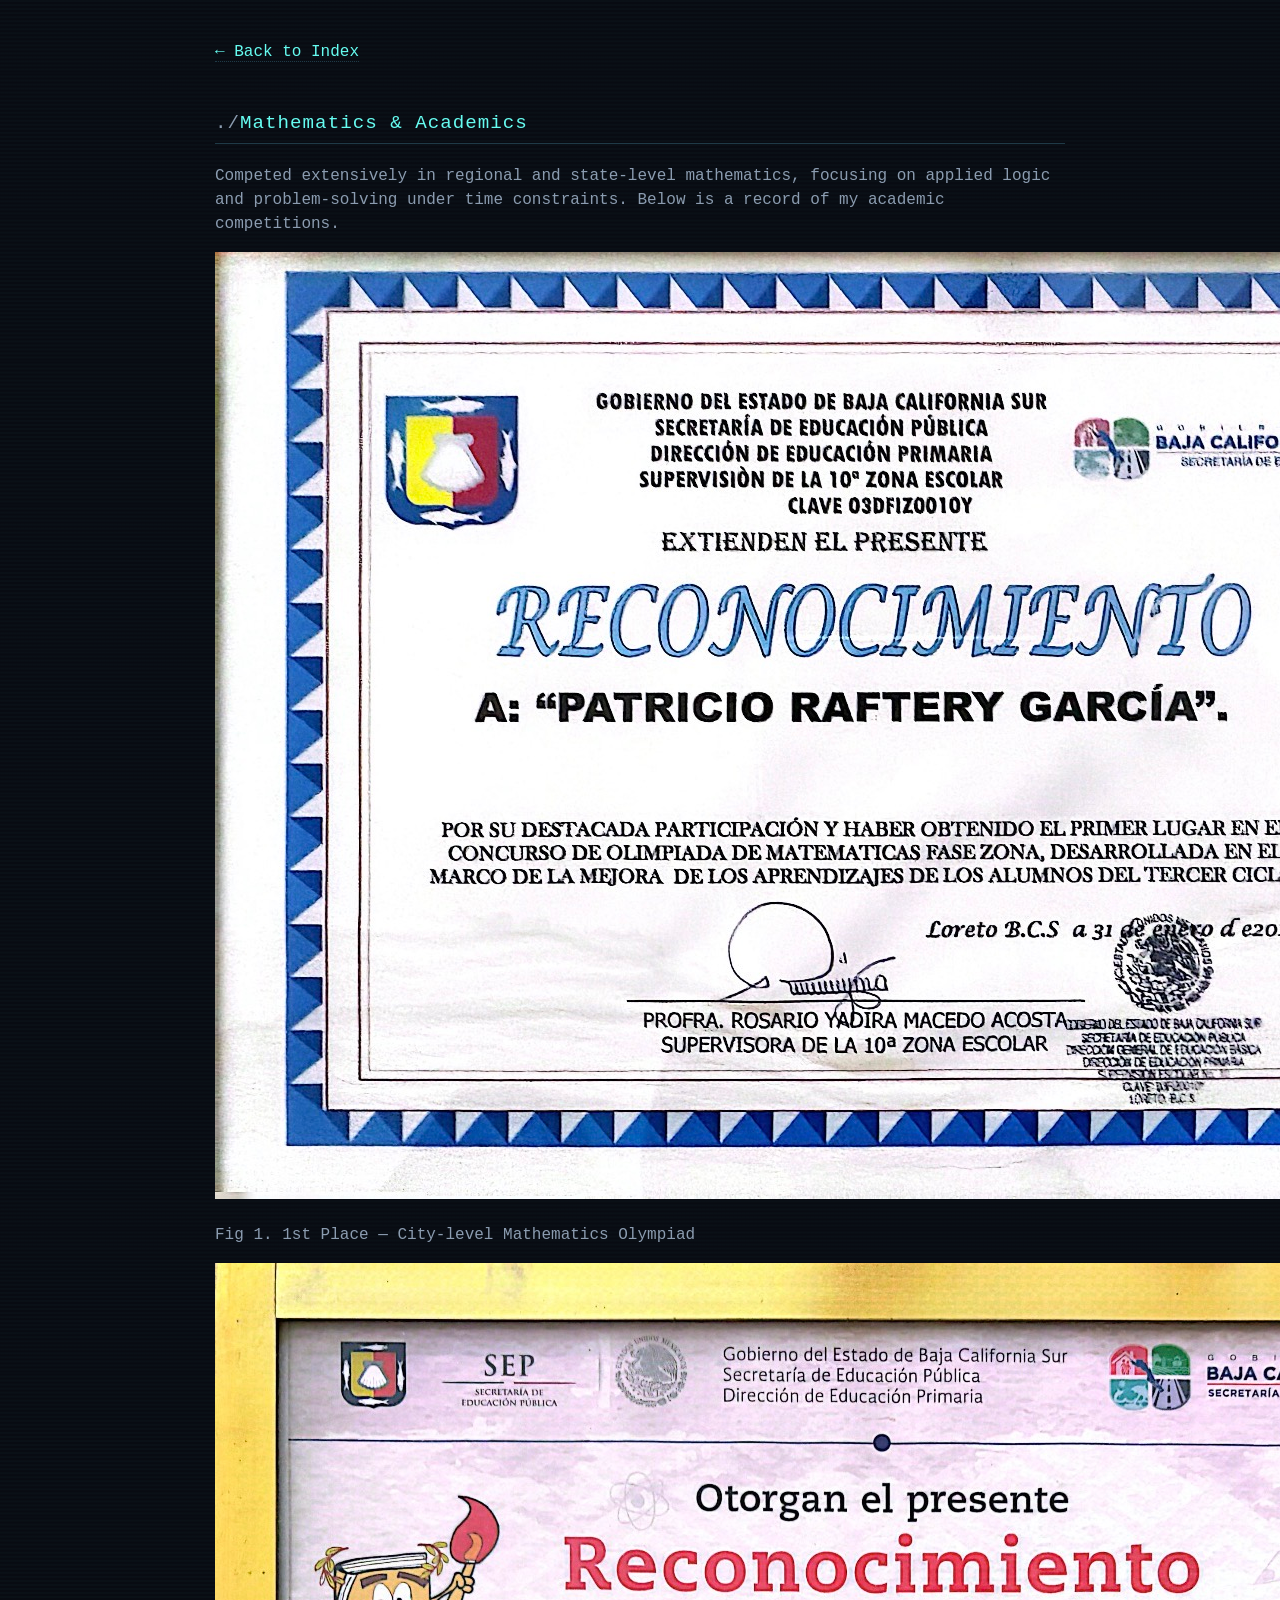
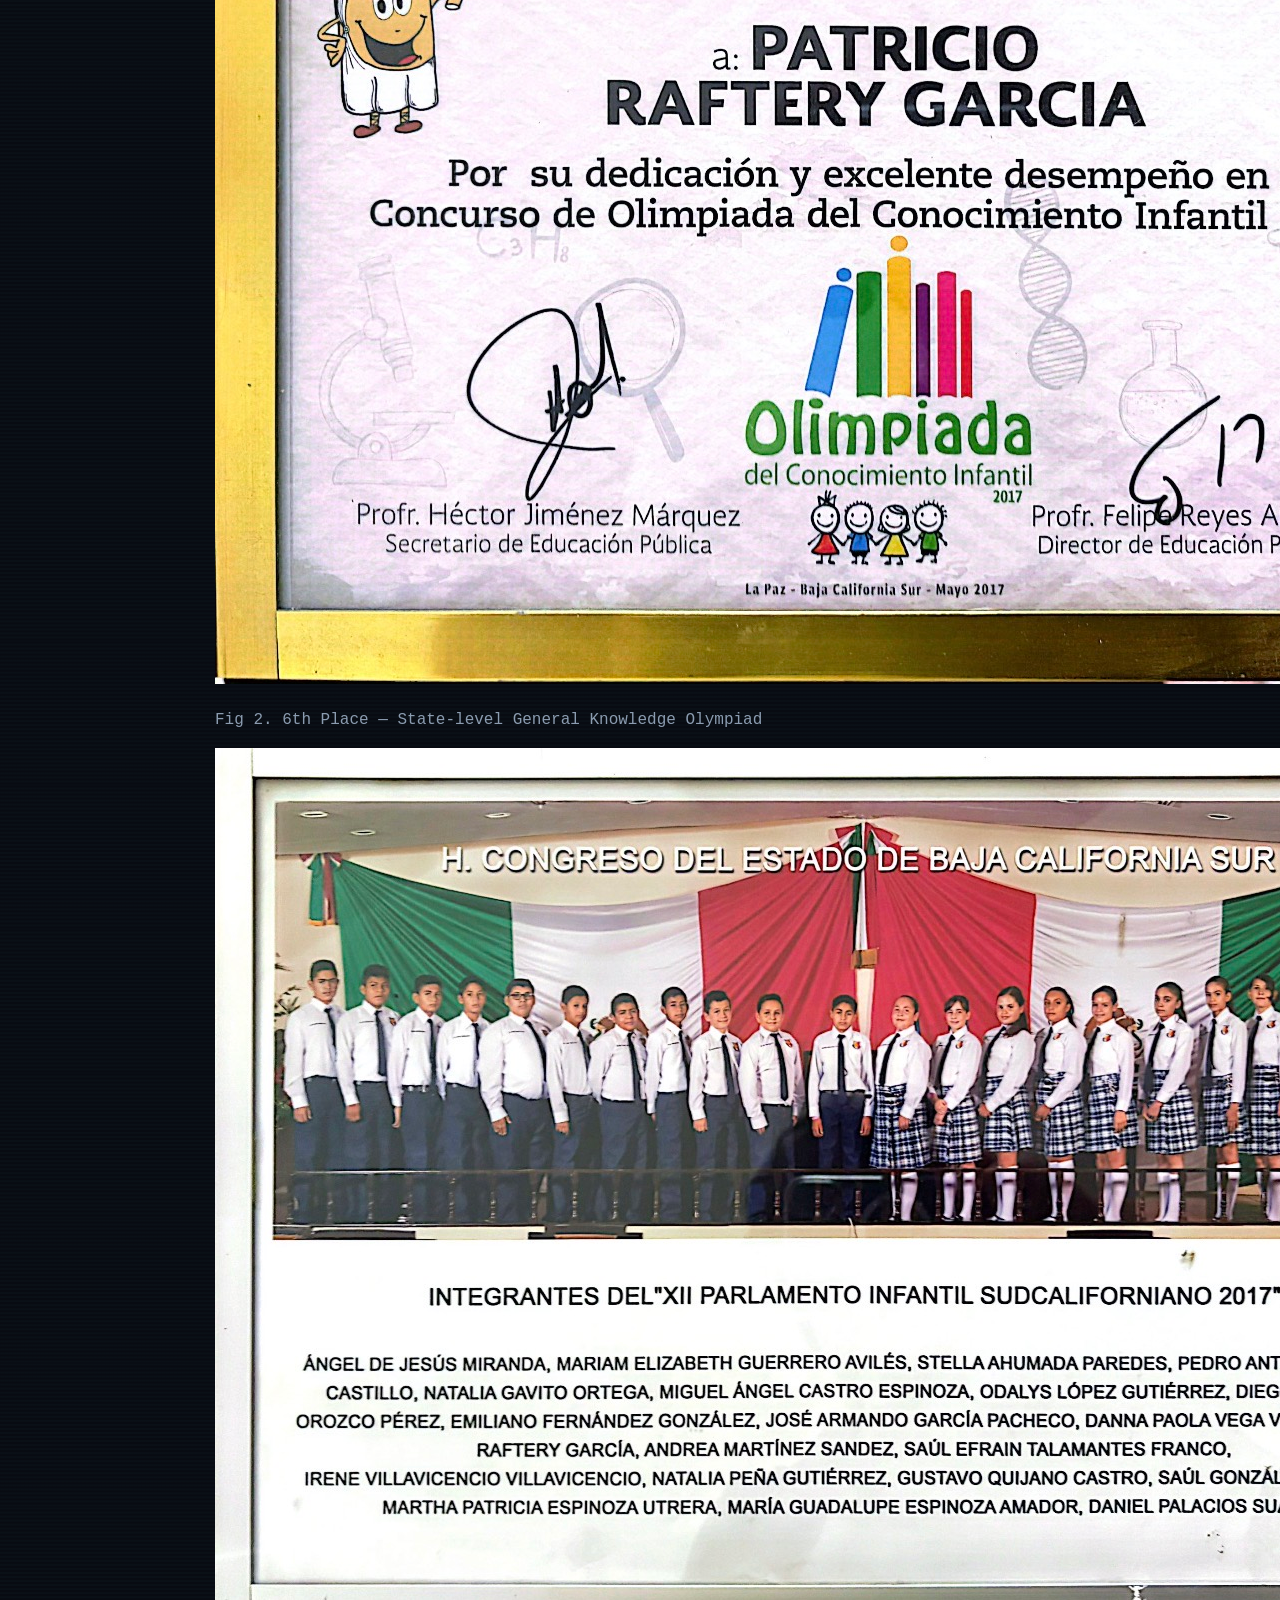
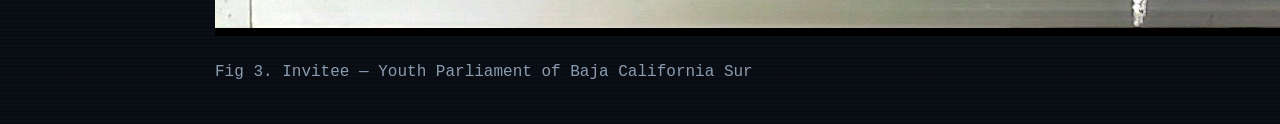
==== academics.html @ 467d8c93 "SYS.INIT: Base portfolio architecture and styling" ====
<!DOCTYPE html>
<html lang="en">
<head>
    <meta charset="UTF-8">
    <meta name="viewport" content="width=device-width, initial-scale=1.0">
    <title>Mathematics & Academics | Patricio Raftery García</title><link rel="stylesheet" href="style.css">
</head>
<body>

    <nav>
        <a href="index.html">← Back to Index</a>
    </nav>

    <main>
        <h2>Mathematics & Academics</h2>
        
        <p>
            Competed extensively in regional and state-level mathematics, focusing on applied logic and problem-solving under time constraints. Below is a record of my academic competitions.
        </p>

        <img src="src/Mathematics.jpg" alt="6th Place State-level Mathematics Olympiad" class="document-image">
        <p class="image-caption">Fig 1. 1st Place — City-level Mathematics Olympiad</p>

        <img src="src/GeneralOlympiad.jpg" alt="1st Place City-level General Knowledge Olympiad" class="document-image">
        <p class="image-caption">Fig 2. 6th Place — State-level General Knowledge Olympiad</p>

        <img src="src/YouthParliament.jpg" alt="Youth Parliament of Baja California Sur Invitee" class="document-image">
        <p class="image-caption">Fig 3. Invitee — Youth Parliament of Baja California Sur</p>

    </main>

</body>
</html>
---- style.css ----
/* GLOBAL BASE & BACKGROUND LAYERS */
body {
    margin: 40px auto;
    max-width: 850px;
    line-height: 1.5;
    font-size: 16px;
    font-family: 'Consolas', 'Courier New', Courier, monospace;
    color: #8b9cb0; 
    padding: 0 15px;
    position: relative;
    /* Subtle CRT Scanline effect */
    background-color: #080b12;
    background-image: repeating-linear-gradient(0deg, transparent, transparent 2px, rgba(102, 252, 241, 0.02) 2px, rgba(102, 252, 241, 0.02) 4px);
}



body::before {
    /* (Hex grid settings...) */
    z-index: -3; /* Lowest layer */
}

body::after {
    /* (Vignette/Glass settings...) */
    z-index: -2; /* Just above the hexes */
}
@keyframes drift {
    0% { background-position: 0 0; }
    100% { background-position: 0 138.56px; } 
}

/* SCROLLBAR & SELECTION OVERRIDES */
::-webkit-scrollbar { width: 8px; }
::-webkit-scrollbar-track { background: #080b12; border-left: 1px solid #1f3a47; }
::-webkit-scrollbar-thumb { background: #1f3a47; }
::-webkit-scrollbar-thumb:hover { background: #ff9900; }
::selection { background-color: #ff9900; color: #080b12; }

/* TYPOGRAPHY */
h1, h2, h3 { 
    color: #66fcf1; 
    font-weight: normal; 
    letter-spacing: 1px;
    margin: 0; 
    transition: color 0.2s ease;
}

h1 { font-size: 2.2em; margin-bottom: 5px; }
h1::before { content: "root@"; color: #8b9cb0; font-size: 0.7em; vertical-align: middle; }
/* The blinking cursor attached to h1 via JS */
.cursor { display: inline-block; width: 10px; height: 1.2em; background-color: #ff9900; vertical-align: bottom; margin-left: 5px; animation: blink 1s step-end infinite; }
@keyframes blink { 50% { opacity: 0; } }

h2 { 
    font-size: 1.2em; 
    border-bottom: 1px solid #1f3a47; 
    padding-bottom: 5px; 
    margin-top: 45px; 
    margin-bottom: 20px; 
    display: block;
}
h2::before { content: "./"; color: #8b9cb0; }

h3 { font-size: 1.05em; margin-bottom: 8px; }

/* LINKS & HOVERS */
a { color: #66fcf1; text-decoration: none; border-bottom: 1px dotted #1f3a47; transition: all 0.15s ease-in-out; }
a:visited { color: #45a29e; }
a:hover, a:active { color: #ff9900; border-bottom: 1px solid #ff9900; }

/* GRID SYSTEM */
.data-grid { display: grid; grid-template-columns: repeat(auto-fit, minmax(320px, 1fr)); gap: 15px; margin-top: 15px; }

/* INTERACTIVE PROJECT/MISC BLOCKS */
.grid-box {
    border: 1px solid #1f3a47;
    padding: 18px;
    background-color: rgba(31, 58, 71, 0.1);
    transition: all 0.2s ease;
    display: block; 
    border-bottom: 1px solid #1f3a47; 
}
.grid-box:hover {
    border-color: #ff9900;
    background-color: rgba(255, 153, 0, 0.03);
    cursor: pointer;
}
.grid-box:hover h3 { color: #ff9900; text-shadow: 0 0 8px rgba(255, 153, 0, 0.3); }
.grid-box p { margin: 0; font-size: 0.9em; color: #8b9cb0; }

/* STATIC TECHNICAL BLOCKS (No Hover Effect) */
.tech-module {
    border-left: 2px solid #66fcf1;
    padding: 18px;
    background-color: rgba(31, 58, 71, 0.1);
}
.tech-label {
    font-size: 0.85em;
    color: #45a29e;
    margin-bottom: 8px;
    display: block;
    text-transform: uppercase;
    letter-spacing: 1px;
}
.tech-data { color: #e2a73a; font-size: 0.95em; line-height: 1.4; }

/* UTILS & ASCII */
.sys-text { color: #45a29e; font-size: 0.9em; margin-bottom: 15px; line-height: 1.4; }
.ascii-art { font-size: 0.7em; color: #1f3a47; margin-bottom: 20px; letter-spacing: 0; }
ul { padding-left: 0; list-style-type: none; margin-top: 5px; }
li::before { content: "> "; color: #45a29e; }
li { margin-bottom: 8px; font-size: 0.95em; }

/* CREDENTIALS LIST (Larger font for degrees/documents) */
.credentials-list {
    font-size: 1.1em; 
    margin-top: 15px; 
}
.credentials-list li {
    margin-bottom: 12px; 
}

/* SPECIFIC PROJECT BACKGROUND: GEOSPATIAL PIPELINE */
#jrcz-pipeline {
    position: relative; /* Defines coordinate space for the pseudo-element */
    overflow: hidden;   /* Keeps the pseudo-element inside the rounded borders */
    z-index: 1;         /* Lifts the content above the new background image */
}

/* THE BACKGROUND IMAGE LAYER */
#jrcz-pipeline::before {
    content: "";
    position: absolute;
    top: 0; left: 0; width: 100%; height: 100%;
    
    /* LINKING YOUR IMAGE HERE */
    background-image: url('src/JRCZ.png');
    
    background-size: cover;    /* Or 'contain' if it looks too cropped */
    background-position: center;
    background-repeat: no-repeat;
    
    /* CRITICAL SETTINGS: Seating it behind text and at low opacity */
    opacity: 0.06;  /* Extremely faint to avoid clashing with text */
    z-index: -1;   /* Places it behind the h3 and p tags */
}
/* SPECIFIC PROJECT BACKGROUND: MR. H ENGINE */
#mr-h-engine {
    position: relative;
    overflow: hidden;
    z-index: 1;
}

#mr-h-engine::before {
    content: "";
    position: absolute;
    top: 0; left: 0; width: 100%; height: 100%;
    
    /* LINKING THE PHYSICS IMAGE HERE */
    background-image: url('src/mr-h-physics.png');
    
    background-size: cover; 
    background-position: center;
    background-repeat: no-repeat;
    
    /* Keeping opacity identical to JRCZ for consistency */
    opacity: 0.06;  
    z-index: -1;   
}

/* Ensure Mr. H also has position relative to maintain consistent stack */
.grid-box {
    position: relative;
    z-index: 1; /* Both interactive blocks need this */
    /* ... rest of your .grid-box styles remain identical */
}

/* ADD THIS TO YOUR CSS (And delete the old ribbon code) */
.project-box h3 {
    display: block;
    border-bottom: 1px solid rgba(102, 252, 241, 0.2); /* Faint structural line */
    padding-bottom: 8px;
    margin-bottom: 12px;
    /* This creates a dark halo around the text to separate it from the image */
    text-shadow: 0px 2px 5px rgba(8, 11, 18, 1), 0px 0px 10px rgba(8, 11, 18, 1); 
}

/* Update the hover state to match the orange */
.grid-box.project-box:hover h3 {
    border-bottom-color: rgba(255, 153, 0, 0.4);
    text-shadow: 0px 2px 5px rgba(8, 11, 18, 1), 0px 0px 8px rgba(255, 153, 0, 0.4);
}

/* realistic specs bullet list */
.realistic-specs li::before {
    content: "> ";
    color: #45a29e;
}
.realistic-specs li {
    margin-bottom: 8px;
    font-size: 0.95em;
    color: #e2a73a; /* Established technical data color */
}

/* New section formatting on pipeline page */
.visibility-spread {
    margin-top: 50px;
}

.visibility-spread h3 {
    margin-bottom: 15px;
}

/* structured image gallery / spread */
.lead-figure {
    margin-bottom: 25px; /* Separate lead item from grid */
    padding: 0; /* Let image fill up to borders */
    overflow: hidden; /* For clean border edges */
}
.lead-figure img {
    width: 100%;
    height: auto;
    display: block;
    margin-bottom: 0;
}
.lead-figure h3, .lead-figure p {
    padding: 15px 18px; /*established padding back for text */
}

/* Staggered but formal spread of remaining images */
.project-spread {
    grid-template-columns: repeat(auto-fit, minmax(250px, 1fr)); /* slightly narrower min-width for staggered spread */
}

.spread-item {
    margin: 0; /* established static padding from global styles */
    display: flex;
    flex-direction: column;
    padding: 0; /* Let image fill up to borders */
    overflow: hidden; /* For clean border edges */
}
.spread-item img {
    width: 100%;
    height: 200px; /* Force consistent image height */
    object-fit: cover; /* Established static setting */
    border-bottom: 1px solid #1f3a47; /* Separator line */
    margin-bottom: 0;
}
.spread-item h3, .spread-item figcaption {
    padding: 15px 18px; /* established padding back for text */
}
.spread-item figcaption {
    font-size: 0.85em; /* established static typography for descriptions */
    line-height: 1.5; /* established global setting */
    margin: 0;
    flex-grow: 1; /* Pushes content down on smaller items for consistency */
}

/* =========================================
   PROJECT PAGE SPECIFICS
========================================= */

/* High-contrast intro block to fix the "blob" issue */
.project-brief {
    background-color: rgba(31, 58, 71, 0.1);
    border-left: 3px solid #66fcf1;
    padding: 15px 20px;
    margin-bottom: 30px;
}
.project-brief p {
    margin-top: 0;
    margin-bottom: 15px;
}
.project-brief p:last-child {
    margin-bottom: 0;
}
.highlight-orange { color: #e2a73a; }
.highlight-cyan { color: #66fcf1; }

/* realistic specs bullet list */
.realistic-specs li::before {
    content: "> ";
    color: #45a29e;
}
.realistic-specs li {
    margin-bottom: 8px;
    font-size: 0.95em;
    color: #e2a73a;
}

/* "Bjarne DNA" Centered Figures */
.bjarne-figure {
    text-align: center;
    margin: 0 0 50px 0;
    padding: 0;
}
.bjarne-figure img {
    max-width: 100%;
    height: auto;
    display: block;
    margin: 0 auto 15px auto;
    border: 1px solid #1f3a47;
    background-color: #080b12; /* Fills empty space if image doesn't load instantly */
}
.bjarne-figure figcaption {
    font-size: 0.9em;
    color: #8b9cb0;
    max-width: 85%;
    margin: 0 auto;
    line-height: 1.5;
}
.bjarne-figure figcaption strong {
    color: #45a29e;
    display: block;
    margin-bottom: 3px;
    font-size: 1.05em;
}


/* =========================================
   PROJECT BOX BACKGROUNDS & HOVERS
========================================= */

/* Ensure the grid boxes can contain the absolute background */
.grid-box.project-box {
    position: relative;
    overflow: hidden;
    z-index: 1;
}

/* 1. JRCZ Pipeline Background */
#jrcz-pipeline::before {
    content: "";
    position: absolute;
    top: 0; left: 0; width: 100%; height: 100%;
    background-image: url('src/searchResults.png'); 
    background-size: cover;    
    background-position: center;
    opacity: 0.15; /* HIGHER BASELINE VISIBILITY */
    z-index: -1;   
    transition: opacity 0.3s ease-in-out; 
}

/* 2. Mr. H Engine Background */
#mr-h-engine::before {
    content: "";
    position: absolute;
    top: 0; left: 0; width: 100%; height: 100%;
    background-image: url('src/mr-h-physics.png');
    background-size: cover; 
    background-position: center;
    opacity: 0.15; /* HIGHER BASELINE VISIBILITY */
    z-index: -1;   
    transition: opacity 0.3s ease-in-out;
}

/* THE HOVER EFFECT: Brightens the background image */
#jrcz-pipeline:hover::before,
#mr-h-engine:hover::before {
    opacity: 0.25; 
}

/* Text shadow adjustment to keep text readable over the brightened image */
.grid-box.project-box h3 {
    display: block;
    border-bottom: 1px solid rgba(102, 252, 241, 0.2); 
    padding-bottom: 8px;
    margin-bottom: 12px;
    text-shadow: 0px 2px 5px rgba(8, 11, 18, 1), 0px 0px 10px rgba(8, 11, 18, 1); 
    transition: all 0.3s ease;
}

.grid-box.project-box:hover h3 {
    border-bottom-color: rgba(255, 153, 0, 0.4);
    text-shadow: 0px 2px 5px rgba(8, 11, 18, 1), 0px 0px 8px rgba(255, 153, 0, 0.6);
    color: #ff9900;
}
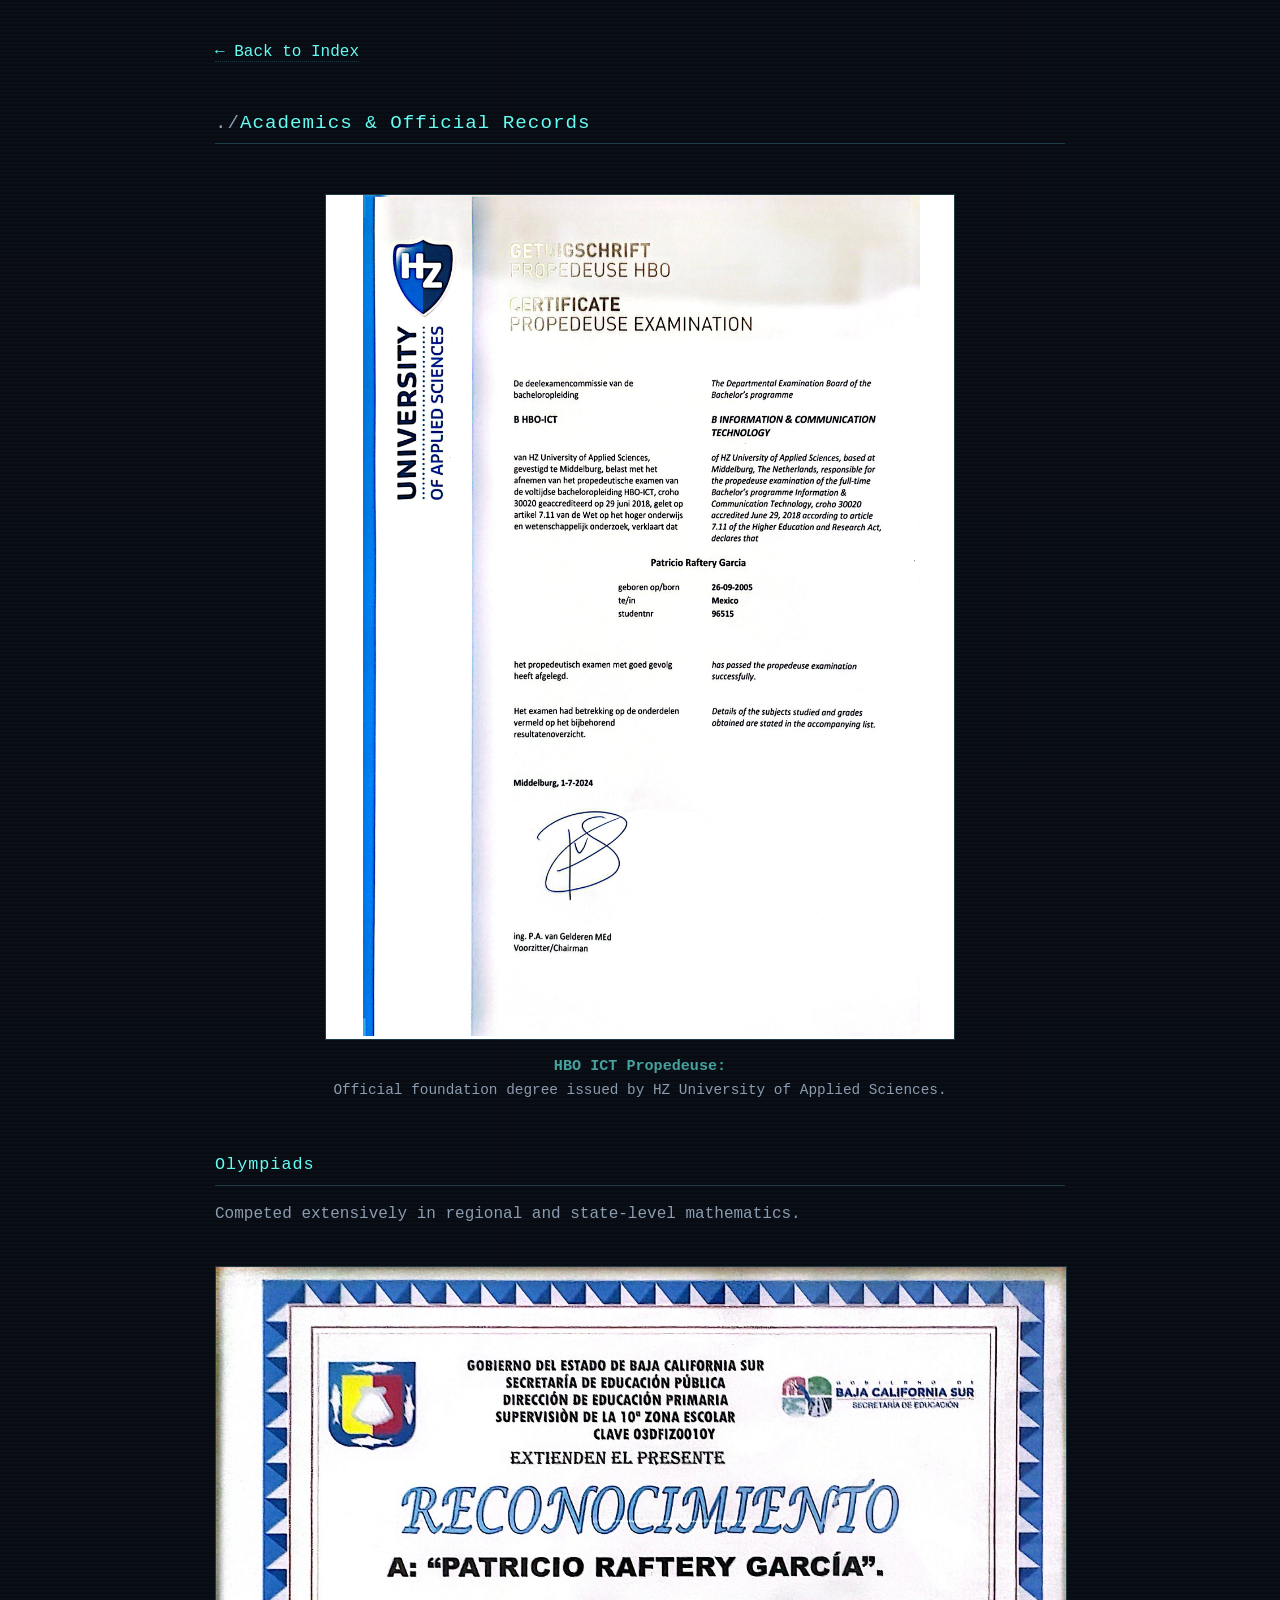
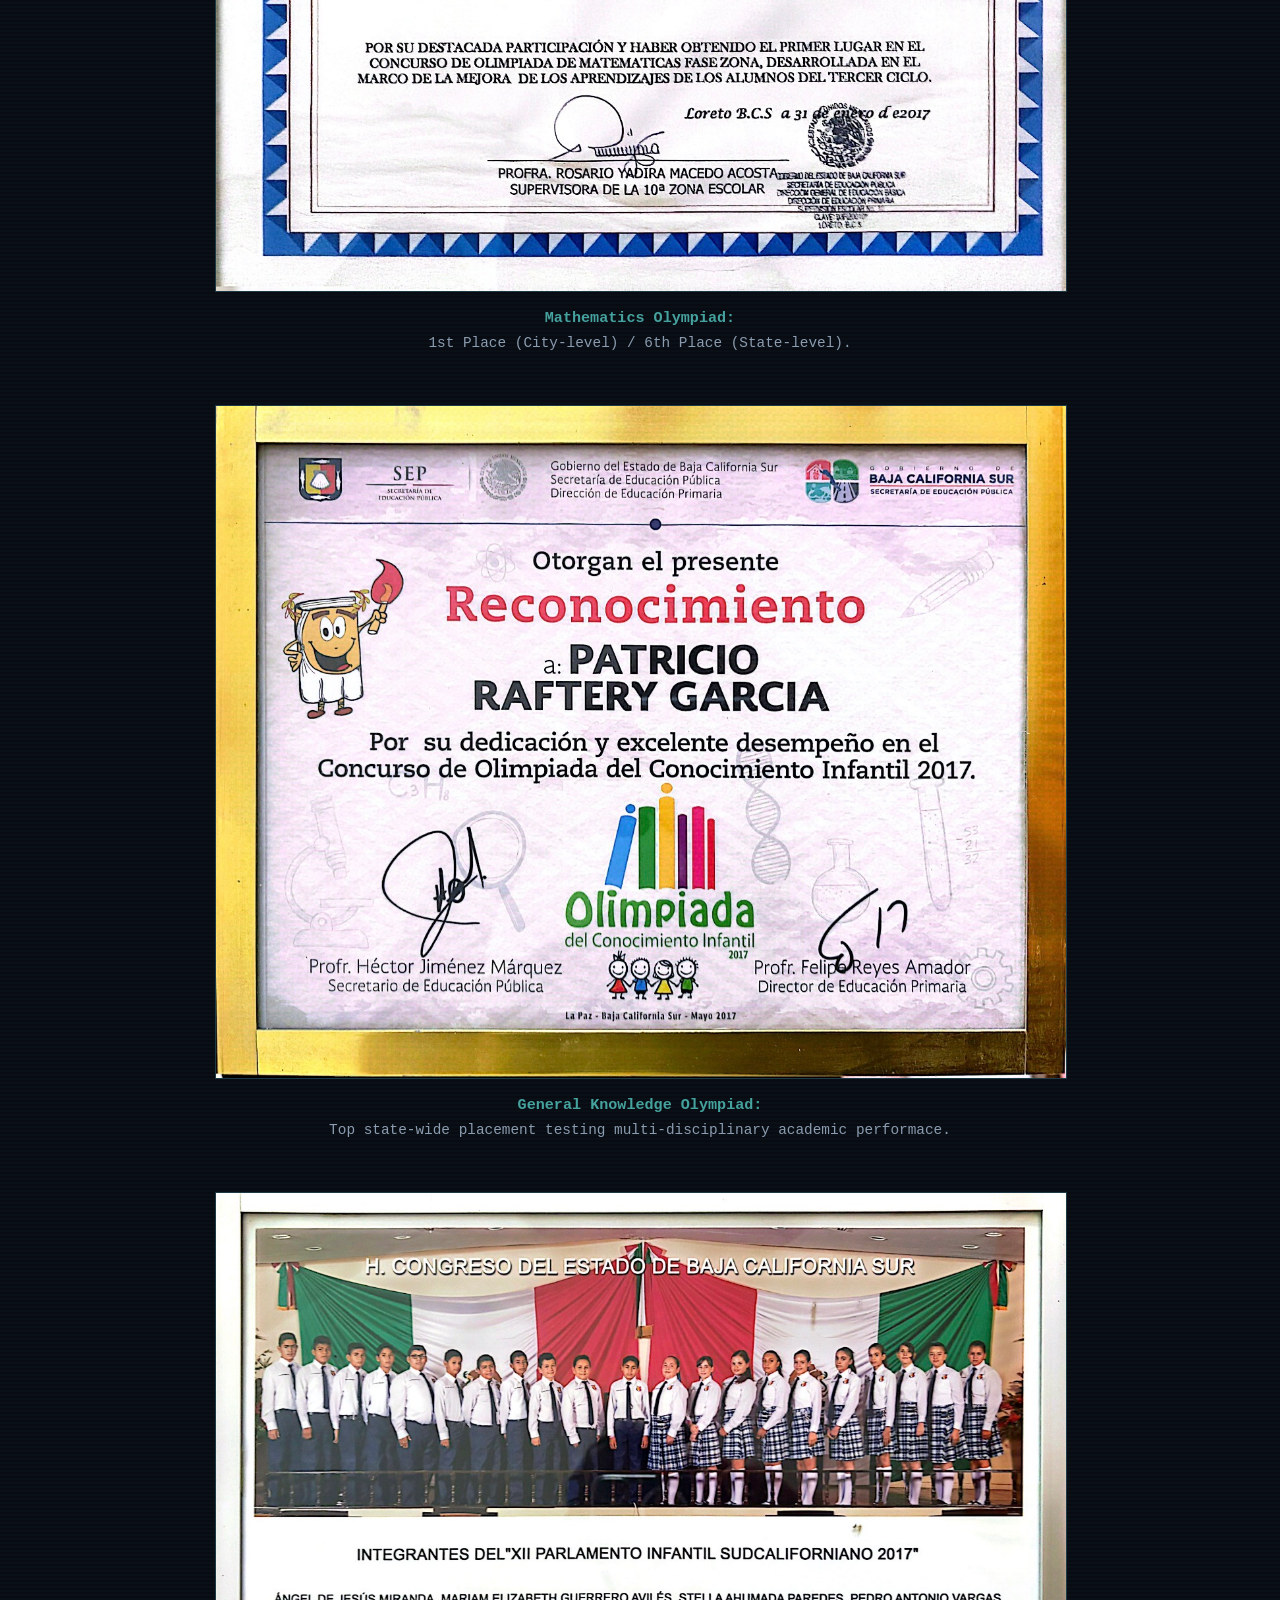
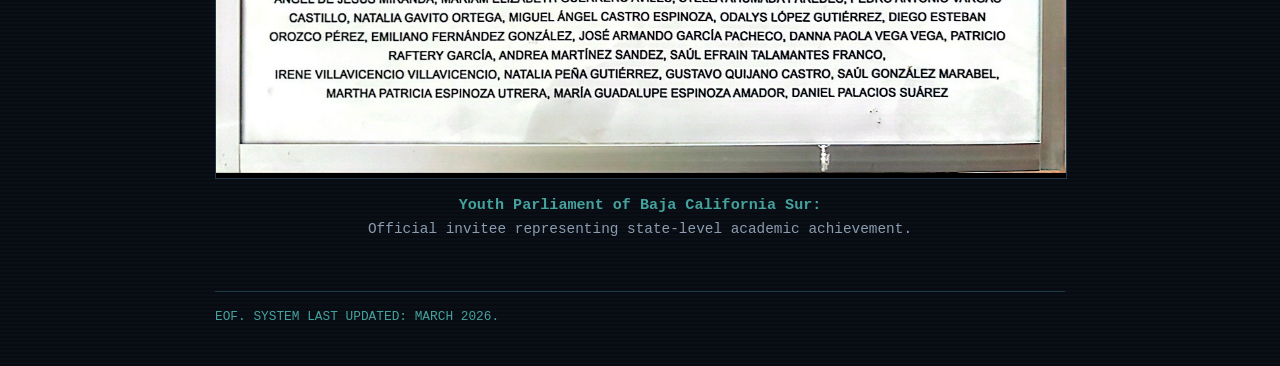
==== commit f1c2eb31: "Minor changes to descriptions and styling" ====
--- a/academics.html
+++ b/academics.html
@@ -3,7 +3,8 @@
 <head>
     <meta charset="UTF-8">
     <meta name="viewport" content="width=device-width, initial-scale=1.0">
-    <title>Mathematics & Academics | Patricio Raftery García</title><link rel="stylesheet" href="style.css">
+    <title>Academics & Records | Patricio Raftery García</title>
+    <link rel="stylesheet" href="style.css">
 </head>
 <body>
 
@@ -12,22 +13,48 @@
     </nav>
 
     <main>
-        <h2>Mathematics & Academics</h2>
-        
-        <p>
-            Competed extensively in regional and state-level mathematics, focusing on applied logic and problem-solving under time constraints. Below is a record of my academic competitions.
-        </p>
+        <h2>Academics & Official Records</h2>
 
-        <img src="src/Mathematics.jpg" alt="6th Place State-level Mathematics Olympiad" class="document-image">
-        <p class="image-caption">Fig 1. 1st Place — City-level Mathematics Olympiad</p>
+<section id="propedeuse" class="visibility-spread">
+            <figure class="bjarne-figure">
+                <img src="src/hbo-propedeuse.png" alt="HBO ICT Propedeuse Official Document">
+                <figcaption>
+                    <strong>HBO ICT Propedeuse:</strong> Official foundation degree issued by HZ University of Applied Sciences.
+                </figcaption>
+            </figure>
+        </section>
 
-        <img src="src/GeneralOlympiad.jpg" alt="1st Place City-level General Knowledge Olympiad" class="document-image">
-        <p class="image-caption">Fig 2. 6th Place — State-level General Knowledge Olympiad</p>
+        <section class="visibility-spread">
+            <h3 style="border-bottom: 1px solid #1f3a47; padding-bottom: 8px;">Olympiads</h3>
+            <p style="margin-bottom: 40px;">Competed extensively in regional and state-level mathematics.</p>
+            
+            <figure class="bjarne-figure">
+                <img src="src/Mathematics.jpg" alt="City-level Mathematics Olympiad Certificate">
+                <figcaption>
+                    <strong>Mathematics Olympiad:</strong> 1st Place (City-level) / 6th Place (State-level). 
+                </figcaption>
+            </figure>
 
-        <img src="src/YouthParliament.jpg" alt="Youth Parliament of Baja California Sur Invitee" class="document-image">
-        <p class="image-caption">Fig 3. Invitee — Youth Parliament of Baja California Sur</p>
+            <figure class="bjarne-figure">
+                <img src="src/GeneralOlympiad.jpg" alt="State-level General Knowledge Olympiad Certificate">
+                <figcaption>
+                    <strong>General Knowledge Olympiad:</strong> Top state-wide placement testing multi-disciplinary academic performace.
+                </figcaption>
+            </figure>
+
+            <figure class="bjarne-figure">
+                <img src="src/YouthParliament.jpg" alt="Youth Parliament of Baja California Sur Invitee">
+                <figcaption>
+                    <strong>Youth Parliament of Baja California Sur:</strong> Official invitee representing state-level academic achievement.
+                </figcaption>
+            </figure>
+        </section>
 
     </main>
 
+    <footer style="margin-top: 50px; border-top: 1px solid #1f3a47; padding-top: 15px; font-size: 0.8em; color: #45a29e;">
+        EOF. SYSTEM LAST UPDATED: MARCH 2026.
+    </footer>
+
 </body>
 </html>
--- a/style.css
+++ b/style.css
@@ -1,3 +1,4 @@
+
 /* GLOBAL BASE & BACKGROUND LAYERS */
 body {
     margin: 40px auto;
@@ -141,7 +142,7 @@
     background-repeat: no-repeat;
     
     /* CRITICAL SETTINGS: Seating it behind text and at low opacity */
-    opacity: 0.06;  /* Extremely faint to avoid clashing with text */
+    opacity: 0.30;  /* Extremely faint to avoid clashing with text */
     z-index: -1;   /* Places it behind the h3 and p tags */
 }
 /* SPECIFIC PROJECT BACKGROUND: MR. H ENGINE */
@@ -336,7 +337,7 @@
     background-image: url('src/searchResults.png'); 
     background-size: cover;    
     background-position: center;
-    opacity: 0.15; /* HIGHER BASELINE VISIBILITY */
+    opacity: 0.3; 
     z-index: -1;   
     transition: opacity 0.3s ease-in-out; 
 }
@@ -349,7 +350,7 @@
     background-image: url('src/mr-h-physics.png');
     background-size: cover; 
     background-position: center;
-    opacity: 0.15; /* HIGHER BASELINE VISIBILITY */
+    opacity: 0.3; 
     z-index: -1;   
     transition: opacity 0.3s ease-in-out;
 }
@@ -357,7 +358,7 @@
 /* THE HOVER EFFECT: Brightens the background image */
 #jrcz-pipeline:hover::before,
 #mr-h-engine:hover::before {
-    opacity: 0.25; 
+    opacity: 0.50; 
 }
 
 /* Text shadow adjustment to keep text readable over the brightened image */
@@ -374,4 +375,24 @@
     border-bottom-color: rgba(255, 153, 0, 0.4);
     text-shadow: 0px 2px 5px rgba(8, 11, 18, 1), 0px 0px 8px rgba(255, 153, 0, 0.6);
     color: #ff9900;
-}+}
+
+/* Terminal Button for Document Links */
+.terminal-btn {
+    display: inline-block;
+    padding: 8px 14px;
+    border: 1px solid #1f3a47;
+    background-color: rgba(8, 11, 18, 0.5);
+    color: #45a29e;
+    font-size: 0.9em;
+    text-transform: uppercase;
+    transition: all 0.2s ease;
+}
+.terminal-btn:hover {
+    border-color: #66fcf1;
+    color: #66fcf1;
+    background-color: rgba(102, 252, 241, 0.05);
+}
+
+
+
